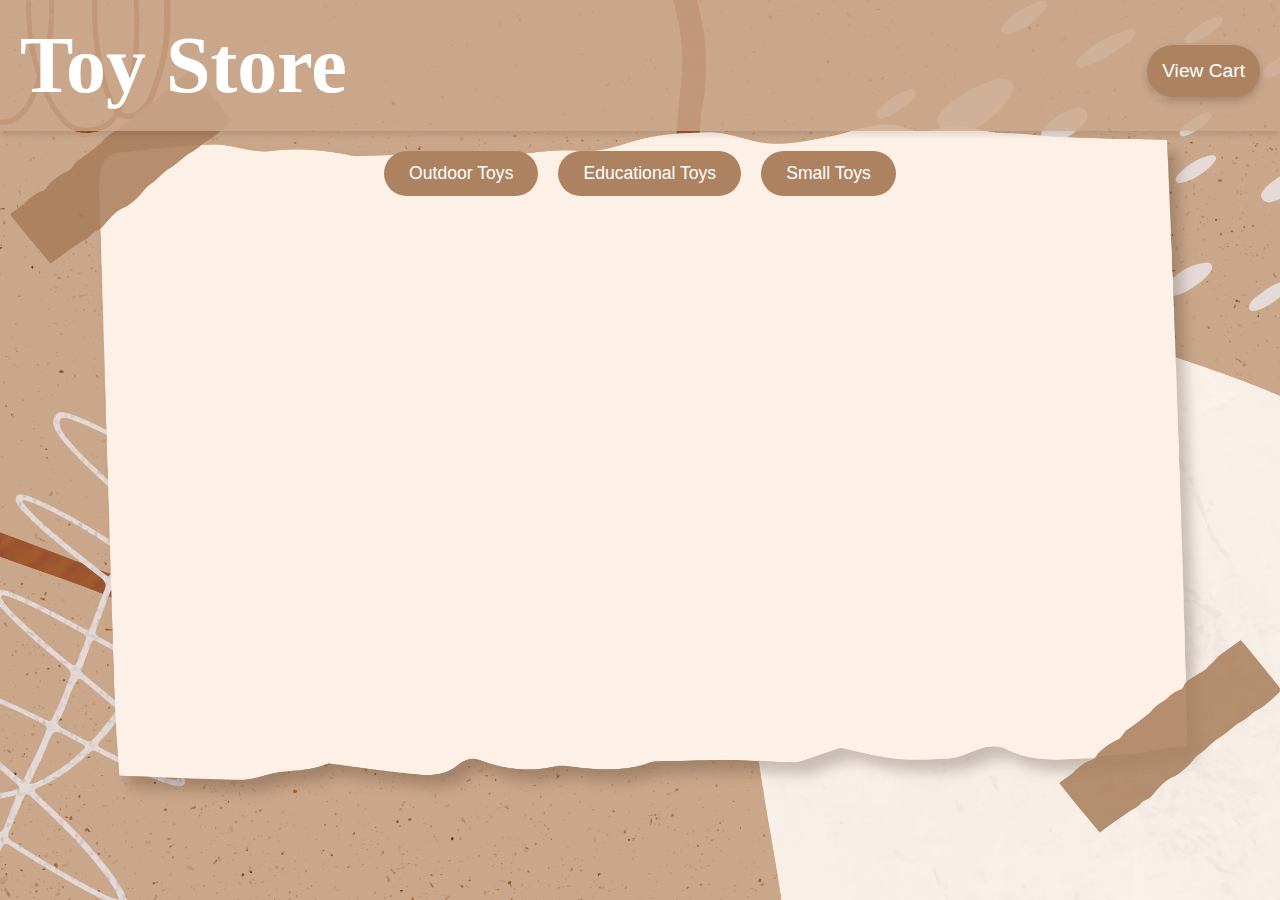
==== toystore/index.html @ 16d5232f "Add files via upload" ====
<!DOCTYPE html>
<html lang="en">
  <head>
    <meta charset="UTF-8" />
    <meta name="viewport" content="width=device-width, initial-scale=1.0" />
    <title>Toy Store</title>
    <link rel="stylesheet" href="styles.css" />
  </head>
  <body>
    <header>
      <h1>Toy Store</h1>
      <button id="view-cart" onclick="viewCart()">View Cart</button>
    </header>
    <!-- <img
      src="Annotation_2024-09-19_212439-removebg-preview.png"
      class="toysss"
      alt="toysssss"
    /> -->
    <div id="category-list">
      <button class="category-button" onclick="displayProducts('outdoor')">
        Outdoor Toys
      </button>
      <button class="category-button" onclick="displayProducts('educational')">
        Educational Toys
      </button>
      <button class="category-button" onclick="displayProducts('small-toys')">
        Small Toys
      </button>
    </div>
    <div id="section1">
      <ul id="product-list"></ul>
    </div>
    <div id="product-description" style="display: none"></div>
    <div id="cart-container" style="display: none">
      <h2>Your Cart</h2>
      <ul id="cart"></ul>
      <p>Total Amount: $<span id="total-amount">0.00</span></p>
      <button onclick="goBackToShop()">Back to Shop</button>
    </div>
    <script src="script.js"></script>
  </body>
</html>
---- toystore/styles.css ----
body {
  font-family: "Times New Roman", Times, serif;
  background-image: url(paper-note-frame-with-brown-memphis-pattern-background.jpg);
  background-size: cover;
  background-position: center;
  background-repeat: no-repeat;
  background-attachment: fixed;
  margin: 0;
  padding: 0;
  color: #333;
}
header {
  background-color: #caa78ad0;
  display: flex;
  justify-content: space-between;
  align-items: center;
  padding: 20px;
  box-shadow: 0 4px 6px rgba(0, 0, 0, 0.1);
}
h1 {
  font-family: "Times New Roman", Times, serif;
  font-size: 5rem;
  color: #ffffff;
  margin: 0;
  padding-top: 0;
}
button {
  padding: 10px 15px;
  background-color: #000000;
  color: white;
  border: none;
  border-radius: 5px;
  cursor: pointer;
  font-size: 1rem;
  transition: background-color 0.3s;
}
button:hover {
  background-color: #5d635f;
}
button:focus {
  outline: none;
  box-shadow: #c78261;
}
#category-list {
  display: flex;
  justify-content: center;
  margin: 20px 0;
}
.category-button {
  background-color: #ad8260;
  color: white;
  border: none;
  padding: 12px 25px;
  margin: 0 10px;
  font-size: 1.1rem;
  cursor: pointer;
  border-radius: 30px;
  transition: background-color 0.3s, transform 0.3s;
}
.category-button:hover {
  background-color: #caa78a;
  transform: translateY(-3px);
}
.category-button:focus {
  outline: none;
  box-shadow: #c78261;
}
/* .toysss {
  position: fixed;
  width: 600px;
  height: 400px;
  padding-left: 160px;
} */
#product-list {
  display: grid;
  grid-template-columns: repeat(3, minmax(250px, 1fr));
  gap: 20px;
  padding: 20px;
}
.product {
  background-color: #fff;
  border: 1px solid #ddd;
  border-radius: 10px;
  overflow: hidden;
  box-shadow: 0 4px 8px rgba(0, 0, 0, 0.1);
  transition: transform 0.3s, box-shadow 0.3s;
  text-align: center;
}
.product img {
  width: 100%;
  height: 180px;
  object-fit: contain;
  padding-top: 10px;
  padding-bottom: 10px;
  border: #c78261;
  border-radius: 10px;
  transition: transform 0.3s;
}
.product:hover img {
  transform: scale(1.05);
}
.product:hover {
  transform: translateY(-5px);
  box-shadow: 0 6px 12px rgba(0, 0, 0, 0.2);
}
#product-description {
  background-color: #fff;
  width: 300px;
  padding: 30px;
  margin-top: 50px;
  border-radius: 10px;
  box-shadow: 0 4px 12px rgba(0, 0, 0, 0.1);
  text-align: center;
  display: flex;
  flex-direction: column;
  align-items: center;
  justify-content: center;
  position: fixed;
  top: 50%;
  left: 50%;
  transform: translate(-50%, -50%);
  z-index: 10;
}
#product-description button {
  margin-top: 15px;
}
.add-to-cart-button {
  padding: 10px 20px;
  background-color: #000000;
  color: white;
  border: none;
  border-radius: 5px;
  cursor: pointer;
  font-size: 1rem;
  transition: background-color 0.3s;
}
.add-to-cart-button:hover {
  background-color: #5d635f;
}
.add-to-cart-button:focus {
  outline: none;
  box-shadow: 0 0 0 2px rgba(0, 0, 0, 0.5);
}
.back-button {
  padding: 10px 20px;
  background-color: #000000;
  color: white;
  border: none;
  border-radius: 5px;
  cursor: pointer;
  font-size: 1rem;
  transition: background-color 0.3s;
  margin-top: 20px;
  margin-right: 20px;
}
.back-button:hover {
  background-color: #5d635f;
}
.back-button:focus {
  outline: none;
  box-shadow: 0 0 0 2px rgba(0, 0, 0, 0.5);
}
#cart-container {
  padding: 20px;
  background-color: #fff;
  border-radius: 10px;
  box-shadow: 0 4px 8px rgba(0, 0, 0, 0.1);
  max-width: 690px;
  width: 100%;
  z-index: 10;
  display: none;
  position: relative;
  margin: 20px auto;
}
#cart-container h2 {
  font-size: 2rem;
  color: #000000;
}
#cart-container ul {
  list-style-type: none;
  padding: 0;
  margin: 0;
}
.cart-item {
  display: flex;
  align-items: center;
  justify-content: space-between;
  gap: 20px;
  margin: 10px 0;
  padding: 10px;
  background-color: #f9f9f9;
  border: 1px solid #ddd;
  border-radius: 8px;
  box-shadow: 0 2px 4px rgba(0, 0, 0, 0.05);
}
.cart-item img {
  width: 50px;
  height: 50px;
  margin-right: 15px;
  flex-shrink: 0;
}
.cart-item button {
  flex-shrink: 0;
  background-color: #000000;
  color: white;
  border: none;
  padding: 5px 8px;
  font-size: 1rem;
  cursor: pointer;
  border-radius: 5px;
  transition: background-color 0.3s;
}
.cart-item button:hover {
  background-color: #5d635f;
}
.cart-item span {
  flex-grow: 1;
  min-width: 150px;
  text-align: left;
  white-space: nowrap;
  overflow: hidden;
  text-overflow: ellipsis;
  font-size: 1.1rem;
}
#total-amount {
  font-weight: bold;
  font-size: 1.5rem;
  color: #000000;
}
#cart-container button {
  display: flex;
  flex-direction: column;
  justify-content: center;
  align-items: center;
  margin-top: 5px;
  background-color: #191b17;
}
#cart-container button:hover {
  background-color: #5d635f;
}
#view-cart {
  top: 20px;
  right: 20px;
  padding: 15px;
  margin-top: 10px;
  background-color: #ad8260;
  color: white;
  border: none;
  border-radius: 30px;
  font-size: 1.2rem;
  cursor: pointer;
  box-shadow: 0 4px 8px rgba(0, 0, 0, 0.2);
  transition: background-color 0.3s, transform 0.3s;
  z-index: 10;
}
#view-cart:hover {
  background-color: #5d635f;
  transform: translateY(-5px);
}
@media (max-width: 768px) {
  header {
    flex-direction: column;
  }

  h1 {
    font-size: 5rem;
  }
  #view-cart {
    bottom: 15px;
    right: 15px;
  }
  #category-list {
    flex-direction: column;
  }
  .category-button {
    margin: 10px 0;
    font-size: 1rem;
    padding: 10px 20px;
  }
  #product-list {
    grid-template-columns: 1fr;
  }
}
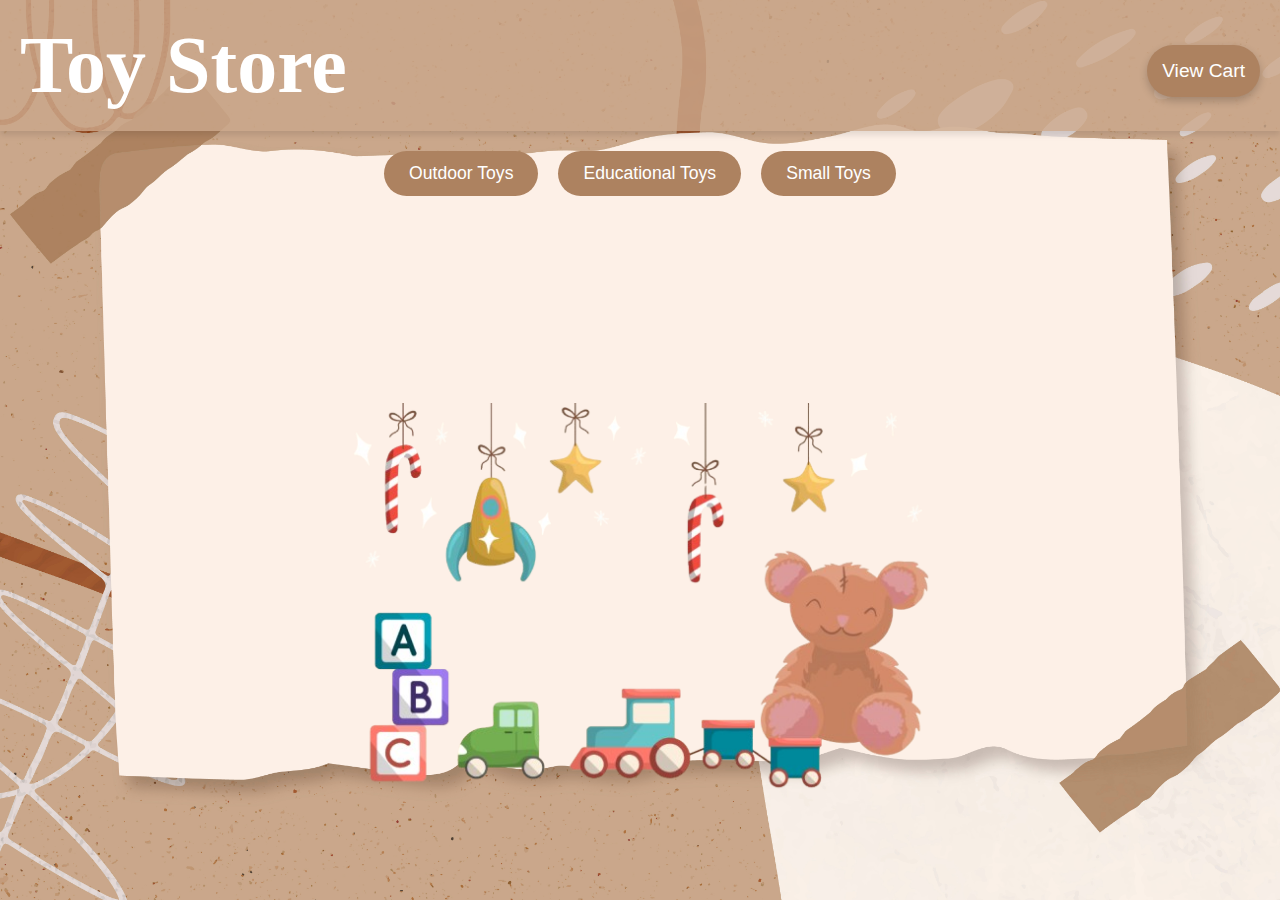
==== commit 304aebb7: "Update index.html" ====
--- a/toystore/index.html
+++ b/toystore/index.html
@@ -11,11 +11,7 @@
       <h1>Toy Store</h1>
       <button id="view-cart" onclick="viewCart()">View Cart</button>
     </header>
-    <!-- <img
-      src="Annotation_2024-09-19_212439-removebg-preview.png"
-      class="toysss"
-      alt="toysssss"
-    /> -->
+    <div class="bg-container"></div>
     <div id="category-list">
       <button class="category-button" onclick="displayProducts('outdoor')">
         Outdoor Toys
--- a/toystore/styles.css
+++ b/toystore/styles.css
@@ -1,3 +1,16 @@
+.bg-container {
+  position: absolute;
+  top: 67%;
+  left: 50%;
+  width: 900px;
+  height: 400px;
+  background-image: url("Annotation_2024-09-19_212439-removebg-preview.png");
+  background-size: contain;
+  background-position: center;
+  background-repeat: no-repeat;
+  transform: translate(-50%, -50%);
+  z-index: -1;
+}
 body {
   font-family: "Times New Roman", Times, serif;
   background-image: url(paper-note-frame-with-brown-memphis-pattern-background.jpg);
@@ -65,12 +78,6 @@
   outline: none;
   box-shadow: #c78261;
 }
-/* .toysss {
-  position: fixed;
-  width: 600px;
-  height: 400px;
-  padding-left: 160px;
-} */
 #product-list {
   display: grid;
   grid-template-columns: repeat(3, minmax(250px, 1fr));
